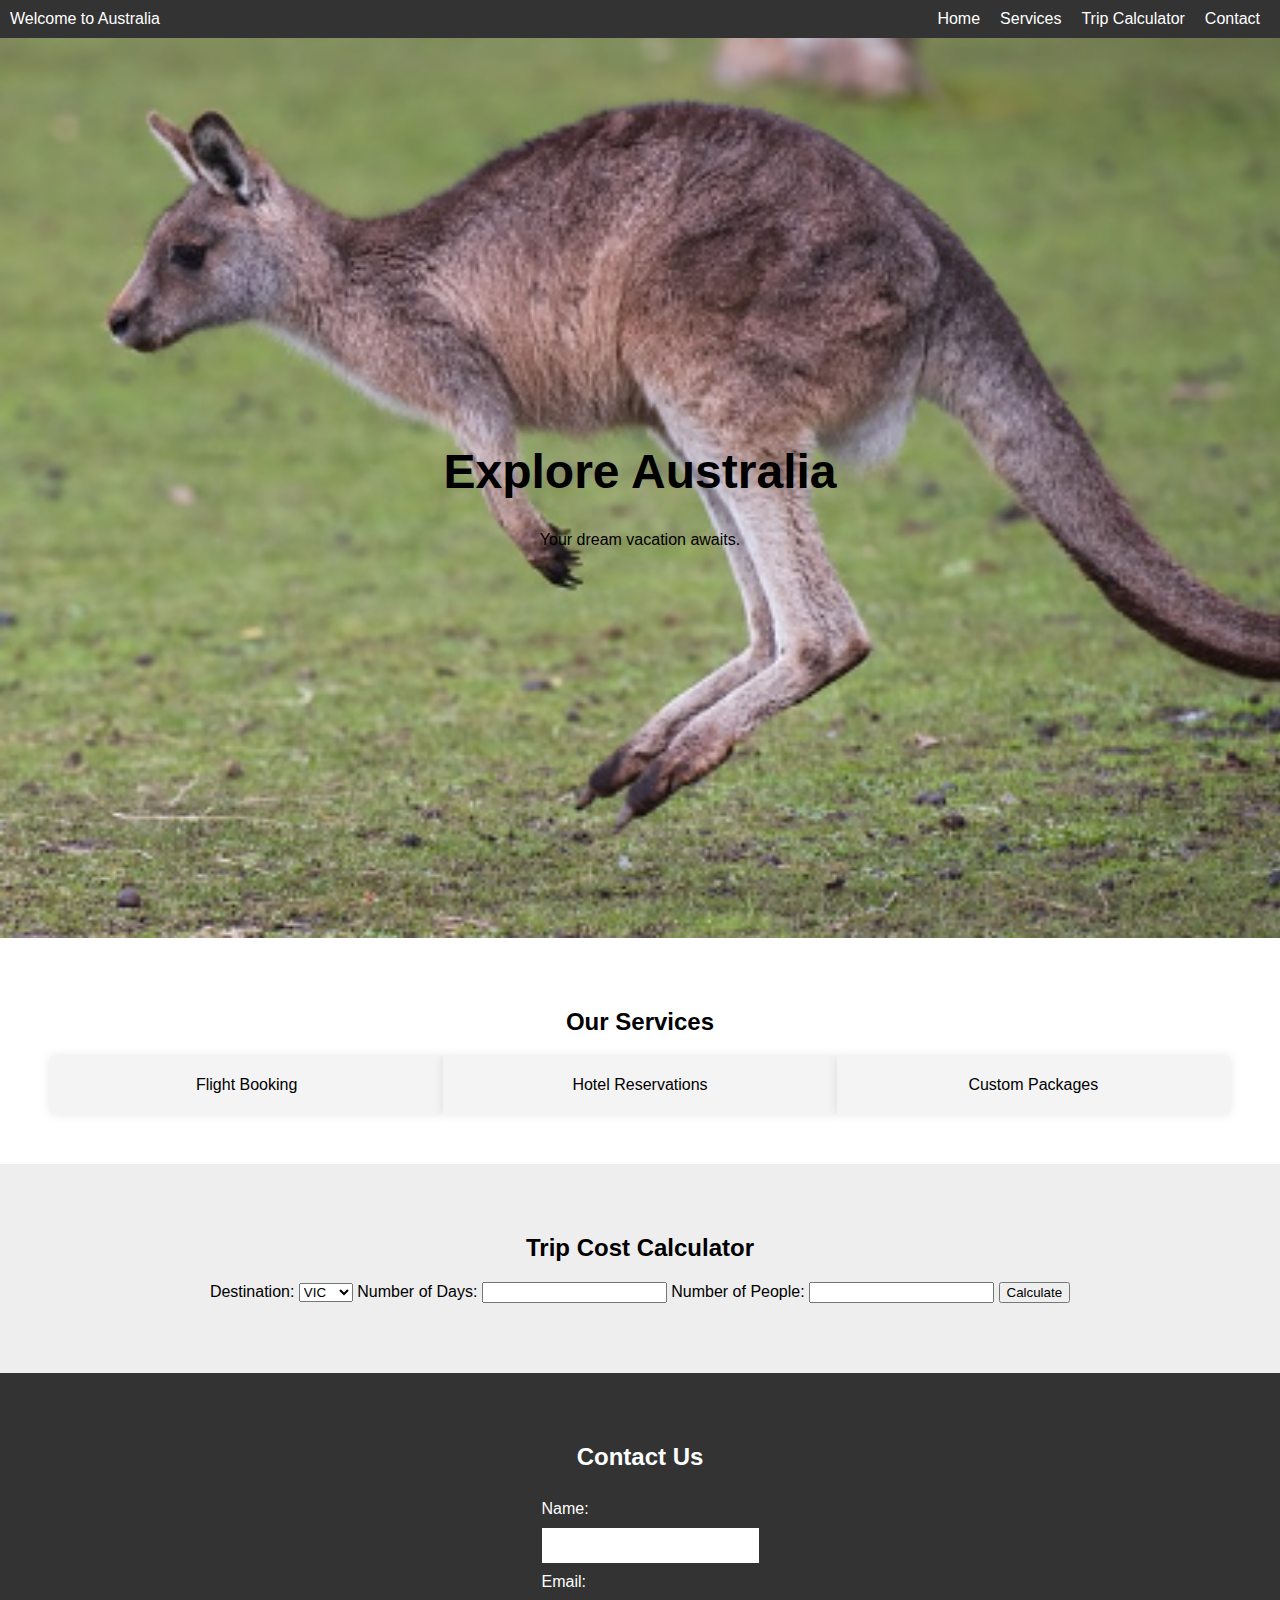
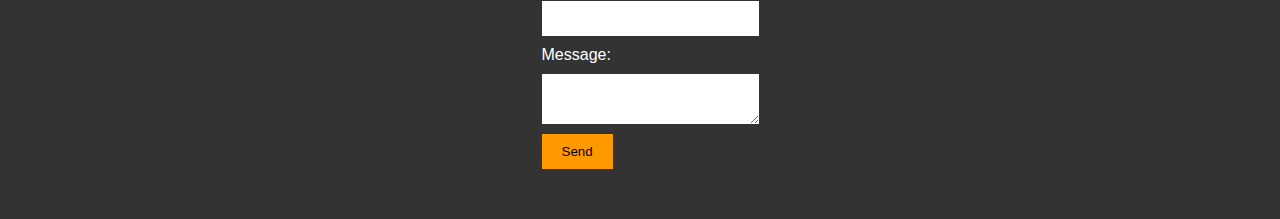
==== index.html @ fa11b7ee "Add files via upload" ====
<!DOCTYPE html>
<html lang="en">
<head>
    <meta charset="UTF-8">
    <meta name="viewport" content="width=device-width, initial-scale=1.0">
    <title>Travel Australia</title>
    <link rel="stylesheet" href="style.css">
</head>
<body>

    <!-- Navbar -->
    <nav>
        <div class="logo">Welcome to Australia</div>
        <ul>
            <li><a href="#home">Home</a></li>
            <li><a href="#services">Services</a></li>
            <li><a href="#calculator">Trip Calculator</a></li>
            <li><a href="#contact">Contact</a></li>
        </ul>
    </nav>

   <!-- Hero Section -->
<section id="home" class="hero">
    <div class="hero-text">
        <h1>Explore Australia</h1>
        <p>Your dream vacation awaits.</p>
    </div>
</section>

    <!-- Services Section -->
    <section id="services">
        <h2>Our Services</h2>
        <div class="service-cards">
            <div class="card">Flight Booking</div>
            <div class="card">Hotel Reservations</div>
            <div class="card">Custom Packages</div>
        </div>
    </section>

    <!-- Trip Cost Calculator Section -->
    <section id="calculator">
        <h2>Trip Cost Calculator</h2>
        <form id="trip-form">
            <label for="destination">Destination:</label>
            <select id="destination" required>
                <option value="Victoria">VIC</option>
                <option value="New South Wales">NSW</option>
                <option value="Queensland">QLD</option>
                <option value="South Australia">SA</option>
                <option value="Western Australia">WA</option>
                <option value="Northern Territory">NT</option>
                <option value="Tasmania">TAS</option>
            </select>
            <label for="days">Number of Days:</label>
            <input type="number" id="days" required>
            <label for="people">Number of People:</label>
            <input type="number" id="people" required>
            <button type="button" onclick="calculateCost()">Calculate</button>
        </form>
        <div id="result"></div>
    </section>

    <!-- Contact Section -->
    <section id="contact">
        <h2>Contact Us</h2>
        <form id="contact-form">
            <label for="name">Name:</label>
            <input type="text" id="name" required>
            <label for="email">Email:</label>
            <input type="email" id="email" required>
            <label for="message">Message:</label>
            <textarea id="message" required></textarea>
            <button type="submit">Send</button>
        </form>
    </section>

    <script src="script.js"></script>
</body>
</html>
---- style.css ----
/* Global Styles */
body {
    font-family: Arial, sans-serif;
    margin: 0;
    padding: 0;
    box-sizing: border-box;
}

/* Navbar */
nav {
    background-color: #333;
    color: #fff;
    padding: 10px;
    display: flex;
    justify-content: space-between;
    align-items: center;
}

nav ul {
    list-style: none;
    display: flex;
    margin: 0;
    padding: 0;
}

nav ul li {
    margin: 0 10px;
}

nav ul li a {
    color: #fff;
    text-decoration: none;
}

/* Hero Section */
.hero {
    background-image: url('kangaroo.png');
    background-size: cover;
    height: 100vh;
    display: flex;
    align-items: center;
    justify-content: center;
    text-align: center;
    color: black;
}

.hero-text h1 {
    font-size: 3em;
    animation: fadeInDown 1s ease-in-out;
}

/* Services Section */
#services {
    padding: 50px;
    text-align: center;
}

.service-cards {
    display: flex;
    justify-content: space-around;
}

.card {
    background-color: #f4f4f4;
    padding: 20px;
    width: 30%;
    box-shadow: 0 0 10px rgba(0, 0, 0, 0.1);
    animation: fadeIn 1.5s ease-in-out;
}

/* Trip Calculator Section */
#calculator {
    padding: 50px;
    background-color: #eee;
    text-align: center;
}

#calculator form {
    display: inline-block;
    text-align: left;
}

#result {
    margin-top: 20px;
    font-size: 1.2em;
}

/* Contact Section */
#contact {
    padding: 50px;
    background-color: #333;
    color: #fff;
    text-align: center;
}

#contact form {
    display: inline-block;
    text-align: left;
}

#contact form label,
#contact form input,
#contact form textarea {
    display: block;
    margin: 10px 0;
}

#contact form input,
#contact form textarea {
    width: 100%;
    padding: 10px;
    border: none;
}

#contact form button {
    background-color: #f90;
    border: none;
    padding: 10px 20px;
    cursor: pointer;
}

/* Animations */
@keyframes fadeInDown {
    from { opacity: 0; transform: translateY(-20px); }
    to { opacity: 1; transform: translateY(0); }
}

@keyframes fadeIn {
    from { opacity: 0; }
    to { opacity: 1; }
}

/* Responsive Design */
@media (max-width: 768px) {
    .service-cards {
        flex-direction: column;
        align-items: center;
    }

    .card {
        width: 80%;
        margin-bottom: 20px;
    }
}

/* Additional Animation Styles */

/* Fade-in */
.fade-in {
    opacity: 0;
    transition: opacity 1s ease-in-out;
}

.fade-in-visible {
    opacity: 1;
}

/* Slide-in from left */
.slide-in-left {
    transform: translateX(-100%);
    opacity: 0;
    transition: transform 1s ease-in-out, opacity 1s ease-in-out;
}

.slide-in-left-visible {
    transform: translateX(0);
    opacity: 1;
}

/* Slide-in from right */
.slide-in-right {
    transform: translateX(100%);
    opacity: 0;
    transition: transform 1s ease-in-out, opacity 1s ease-in-out;
}

.slide-in-right-visible {
    transform: translateX(0);
    opacity: 1;
}

/* Scale up */
.scale-up {
    transform: scale(0.8);
    opacity: 0;
    transition: transform 1s ease-in-out, opacity 1s ease-in-out;
}

.scale-up-visible {
    transform: scale(1);
    opacity: 1;
}
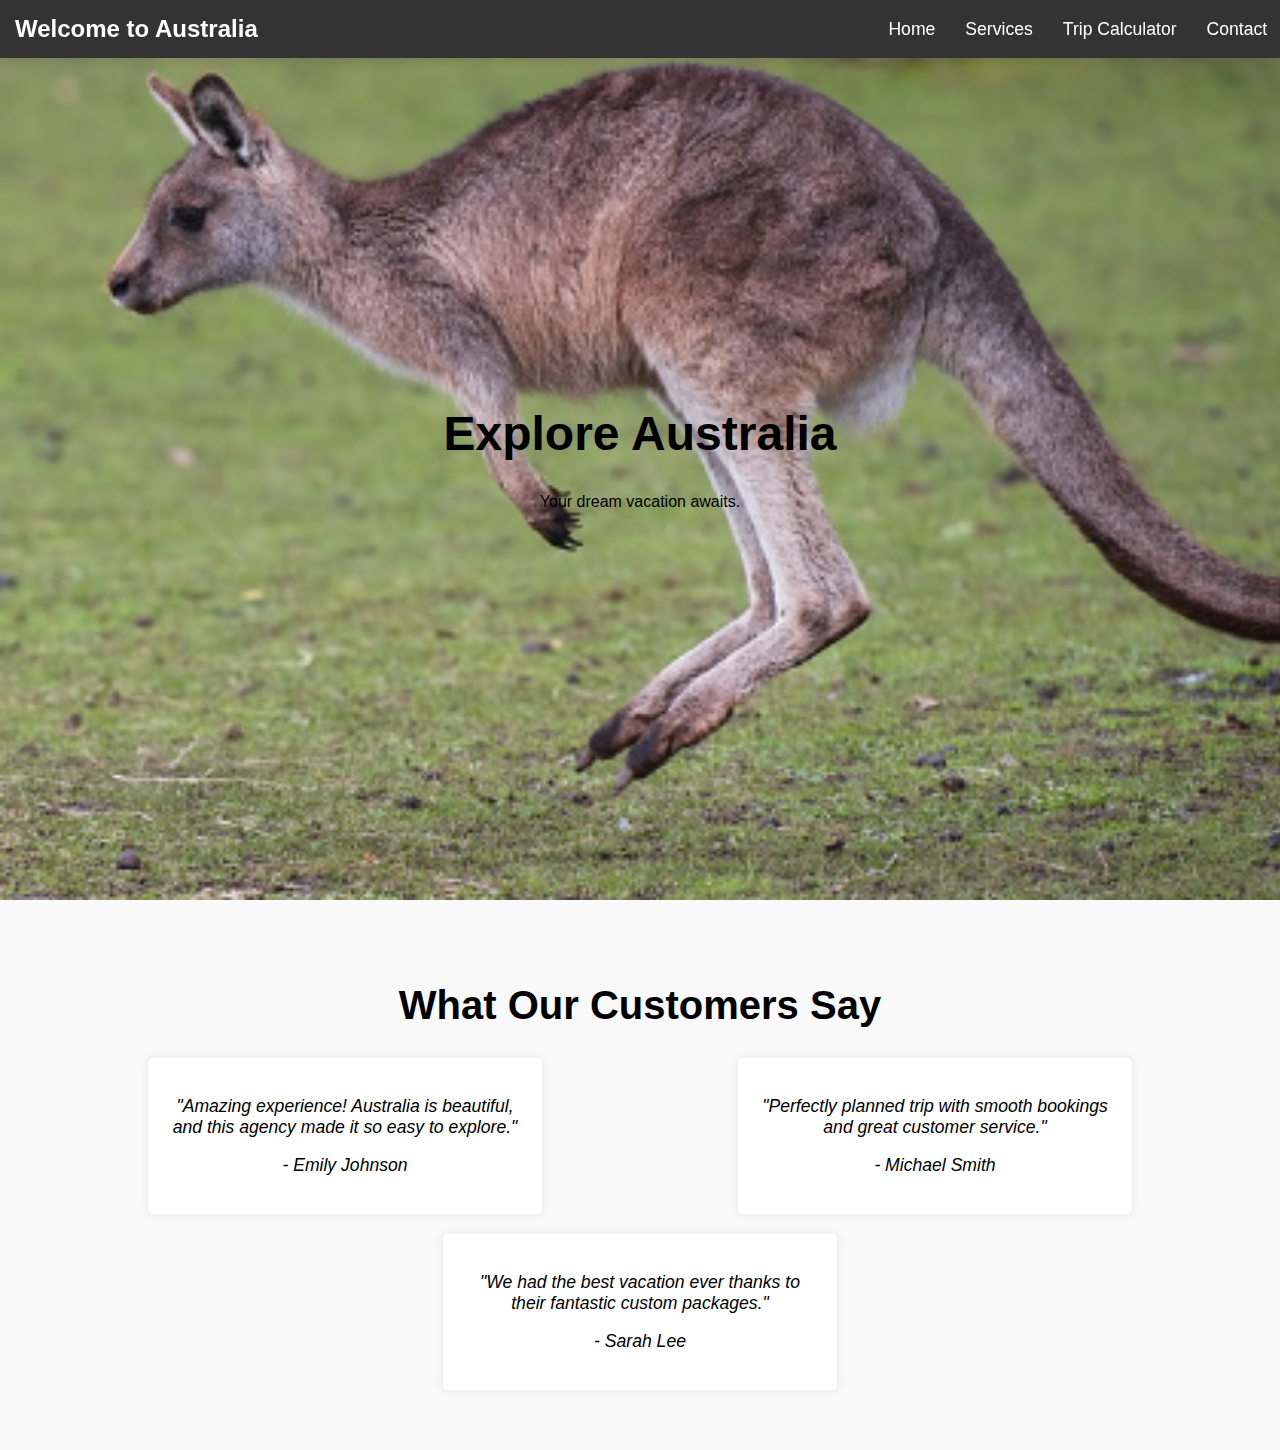
==== commit f78a3d1f: "Add files via upload" ====
--- a/index.html
+++ b/index.html
@@ -12,10 +12,10 @@
     <nav>
         <div class="logo">Welcome to Australia</div>
         <ul>
-            <li><a href="#home">Home</a></li>
-            <li><a href="#services">Services</a></li>
-            <li><a href="#calculator">Trip Calculator</a></li>
-            <li><a href="#contact">Contact</a></li>
+            <li><a href="index.html">Home</a></li>
+            <li><a href="services.html">Services</a></li>
+            <li><a href="calculator.html">Trip Calculator</a></li>
+            <li><a href="contact.html">Contact</a></li>
         </ul>
     </nav>
 
@@ -27,52 +27,24 @@
     </div>
 </section>
 
-    <!-- Services Section -->
-    <section id="services">
-        <h2>Our Services</h2>
-        <div class="service-cards">
-            <div class="card">Flight Booking</div>
-            <div class="card">Hotel Reservations</div>
-            <div class="card">Custom Packages</div>
+<!-- Testimonials Section -->
+<section id="testimonials">
+    <h2>What Our Customers Say</h2>
+    <div class="testimonial-cards">
+        <div class="card">
+            <p>"Amazing experience! Australia is beautiful, and this agency made it so easy to explore."</p>
+            <p>- Emily Johnson</p>
         </div>
-    </section>
-
-    <!-- Trip Cost Calculator Section -->
-    <section id="calculator">
-        <h2>Trip Cost Calculator</h2>
-        <form id="trip-form">
-            <label for="destination">Destination:</label>
-            <select id="destination" required>
-                <option value="Victoria">VIC</option>
-                <option value="New South Wales">NSW</option>
-                <option value="Queensland">QLD</option>
-                <option value="South Australia">SA</option>
-                <option value="Western Australia">WA</option>
-                <option value="Northern Territory">NT</option>
-                <option value="Tasmania">TAS</option>
-            </select>
-            <label for="days">Number of Days:</label>
-            <input type="number" id="days" required>
-            <label for="people">Number of People:</label>
-            <input type="number" id="people" required>
-            <button type="button" onclick="calculateCost()">Calculate</button>
-        </form>
-        <div id="result"></div>
-    </section>
-
-    <!-- Contact Section -->
-    <section id="contact">
-        <h2>Contact Us</h2>
-        <form id="contact-form">
-            <label for="name">Name:</label>
-            <input type="text" id="name" required>
-            <label for="email">Email:</label>
-            <input type="email" id="email" required>
-            <label for="message">Message:</label>
-            <textarea id="message" required></textarea>
-            <button type="submit">Send</button>
-        </form>
-    </section>
+        <div class="card">
+            <p>"Perfectly planned trip with smooth bookings and great customer service."</p>
+            <p>- Michael Smith</p>
+        </div>
+        <div class="card">
+            <p>"We had the best vacation ever thanks to their fantastic custom packages."</p>
+            <p>- Sarah Lee</p>
+        </div>
+    </div>
+</section>
 
     <script src="script.js"></script>
 </body>
--- a/style.css
+++ b/style.css
@@ -4,16 +4,27 @@
     margin: 0;
     padding: 0;
     box-sizing: border-box;
+    background-color: #f5f5f5;
 }
 
 /* Navbar */
 nav {
     background-color: #333;
     color: #fff;
-    padding: 10px;
+    padding: 15px;
     display: flex;
     justify-content: space-between;
     align-items: center;
+    position: fixed;
+    top: 0;
+    width: 99%;
+    z-index: 1000;
+    box-shadow: 0 4px 8px rgba(0, 0, 0, 0.1);
+}
+
+nav .logo {
+    font-size: 1.5em;
+    font-weight: bold;
 }
 
 nav ul {
@@ -24,12 +35,18 @@
 }
 
 nav ul li {
-    margin: 0 10px;
+    margin: 0 15px;
 }
 
 nav ul li a {
     color: #fff;
     text-decoration: none;
+    font-size: 1.1em;
+    transition: color 0.3s ease;
+}
+
+nav ul li a:hover {
+    color: #f90;
 }
 
 /* Hero Section */
@@ -49,23 +66,52 @@
     animation: fadeInDown 1s ease-in-out;
 }
 
+.hero button {
+    background-color: #f90;
+    color: white;
+    padding: 10px 20px;
+    border: none;
+    cursor: pointer;
+    font-size: 1.2em;
+    margin-top: 20px;
+    transition: background-color 0.3s ease;
+}
+
+.hero button:hover {
+    background-color: #ffb84d;
+}
+
 /* Services Section */
 #services {
-    padding: 50px;
-    text-align: center;
+    padding: 100px 50px;
+    background-color: #fff;
+    text-align: center;
+}
+
+#services h2 {
+    font-size: 2.5em;
+    margin-bottom: 50px;
 }
 
 .service-cards {
     display: flex;
     justify-content: space-around;
-}
-
-.card {
+    flex-wrap: wrap;
+}
+
+.service-cards .card {
     background-color: #f4f4f4;
-    padding: 20px;
+    padding: 30px;
     width: 30%;
-    box-shadow: 0 0 10px rgba(0, 0, 0, 0.1);
-    animation: fadeIn 1.5s ease-in-out;
+    margin-bottom: 20px;
+    box-shadow: 0 0 15px rgba(0, 0, 0, 0.1);
+    border-radius: 10px;
+    transition: transform 0.3s ease;
+}
+
+.service-cards .card:hover {
+    transform: translateY(-10px);
+    box-shadow: 0 0 20px rgba(0, 0, 0, 0.2);
 }
 
 /* Trip Calculator Section */
@@ -83,6 +129,29 @@
 #result {
     margin-top: 20px;
     font-size: 1.2em;
+}
+/* Table Styling */
+#destination-cost-table {
+    margin: 20px auto;
+    width: 80%;
+    border-collapse: collapse;
+    text-align: center;
+    background-color: #fff;
+    box-shadow: 0 0 10px rgba(0, 0, 0, 0.1);
+}
+
+#destination-cost-table th, #destination-cost-table td {
+    padding: 15px;
+    border: 1px solid #ddd;
+}
+
+#destination-cost-table th {
+    background-color: #333;
+    color: white;
+}
+
+#destination-cost-table tbody tr:hover {
+    background-color: #f1f1f1;
 }
 
 /* Contact Section */
@@ -110,6 +179,7 @@
     width: 100%;
     padding: 10px;
     border: none;
+    border-radius: 5px;
 }
 
 #contact form button {
@@ -117,6 +187,56 @@
     border: none;
     padding: 10px 20px;
     cursor: pointer;
+    color: #fff;
+    font-size: 1.1em;
+    transition: background-color 0.3s ease;
+}
+
+#contact form button:hover {
+    background-color: #ffb84d;
+}
+
+/* Testimonials Section */
+#testimonials {
+    padding: 50px;
+    background-color: #f9f9f9;
+    text-align: center;
+}
+
+#testimonials h2 {
+    font-size: 2.5em;
+    margin-bottom: 20px;
+}
+
+.testimonial-cards {
+    display: flex;
+    justify-content: space-around;
+    flex-wrap: wrap;
+}
+
+.testimonial-cards .card {
+    background-color: #fff;
+    padding: 20px;
+    width: 30%;
+    margin: 10px;
+    box-shadow: 0 0 10px rgba(0, 0, 0, 0.1);
+    border-radius: 5px;
+    font-size: 1.1em;
+    font-style: italic;
+    animation: fadeIn 1.5s ease-in-out;
+}
+
+/* Responsive Design for Services and Testimonials */
+@media (max-width: 768px) {
+    .service-cards, .testimonial-cards {
+        flex-direction: column;
+        align-items: center;
+    }
+
+    .service-cards .card, .testimonial-cards .card {
+        width: 80%;
+        margin-bottom: 20px;
+    }
 }
 
 /* Animations */
@@ -130,22 +250,6 @@
     to { opacity: 1; }
 }
 
-/* Responsive Design */
-@media (max-width: 768px) {
-    .service-cards {
-        flex-direction: column;
-        align-items: center;
-    }
-
-    .card {
-        width: 80%;
-        margin-bottom: 20px;
-    }
-}
-
-/* Additional Animation Styles */
-
-/* Fade-in */
 .fade-in {
     opacity: 0;
     transition: opacity 1s ease-in-out;
@@ -155,31 +259,6 @@
     opacity: 1;
 }
 
-/* Slide-in from left */
-.slide-in-left {
-    transform: translateX(-100%);
-    opacity: 0;
-    transition: transform 1s ease-in-out, opacity 1s ease-in-out;
-}
-
-.slide-in-left-visible {
-    transform: translateX(0);
-    opacity: 1;
-}
-
-/* Slide-in from right */
-.slide-in-right {
-    transform: translateX(100%);
-    opacity: 0;
-    transition: transform 1s ease-in-out, opacity 1s ease-in-out;
-}
-
-.slide-in-right-visible {
-    transform: translateX(0);
-    opacity: 1;
-}
-
-/* Scale up */
 .scale-up {
     transform: scale(0.8);
     opacity: 0;
@@ -190,4 +269,3 @@
     transform: scale(1);
     opacity: 1;
 }
-
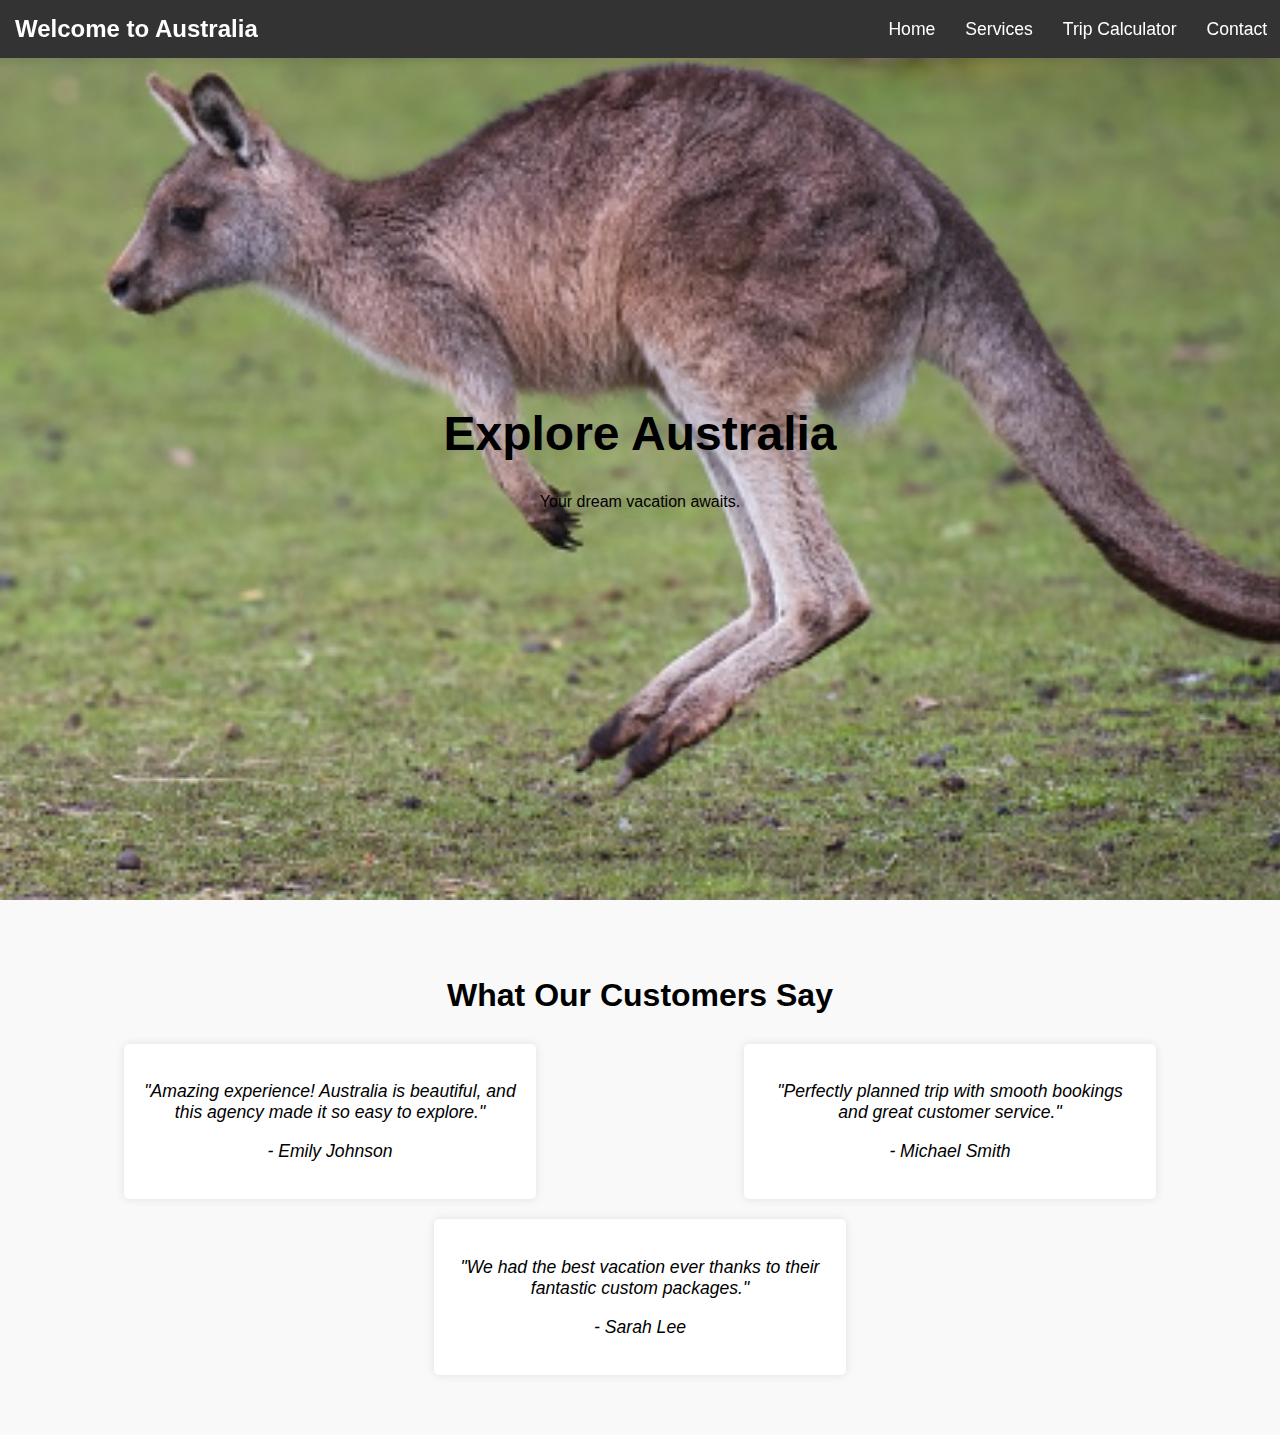
==== commit ae8fab15: "Add files via upload" ====
--- a/index.html
+++ b/index.html
@@ -19,9 +19,9 @@
         </ul>
     </nav>
 
-   <!-- Hero Section -->
-<section id="home" class="hero">
-    <div class="hero-text">
+   <!-- Home Section -->
+<section id="home" class="home">
+    <div class="home-text">
         <h1>Explore Australia</h1>
         <p>Your dream vacation awaits.</p>
     </div>
--- a/style.css
+++ b/style.css
@@ -17,7 +17,7 @@
     align-items: center;
     position: fixed;
     top: 0;
-    width: 99%;
+    width: 99%; 
     z-index: 1000;
     box-shadow: 0 4px 8px rgba(0, 0, 0, 0.1);
 }
@@ -49,8 +49,8 @@
     color: #f90;
 }
 
-/* Hero Section */
-.hero {
+/* Home Section */
+.home {
     background-image: url('kangaroo.png');
     background-size: cover;
     height: 100vh;
@@ -61,12 +61,12 @@
     color: black;
 }
 
-.hero-text h1 {
+.home-text h1 {
     font-size: 3em;
     animation: fadeInDown 1s ease-in-out;
 }
 
-.hero button {
+.home button {
     background-color: #f90;
     color: white;
     padding: 10px 20px;
@@ -77,20 +77,38 @@
     transition: background-color 0.3s ease;
 }
 
-.hero button:hover {
+.home button:hover {
     background-color: #ffb84d;
 }
+
+/* Card Slide-in Animation */
+@keyframes slideInFromLeft {
+    from {
+        opacity: 0;
+        transform: translateX(-100%);
+    }
+    to {
+        opacity: 1;
+        transform: translateX(0);
+    }
+}
+
+.service-cards .card {
+    opacity: 0;
+    animation: slideInFromLeft 1s forwards;
+}
+
 
 /* Services Section */
 #services {
-    padding: 100px 50px;
+    padding: 50px 20px; /* Reduced padding for smaller screens */
     background-color: #fff;
     text-align: center;
 }
 
 #services h2 {
-    font-size: 2.5em;
-    margin-bottom: 50px;
+    font-size: 2em; /* Reduced font size for smaller screens */
+    margin-bottom: 30px; /* Reduced margin for smaller screens */
 }
 
 .service-cards {
@@ -101,8 +119,8 @@
 
 .service-cards .card {
     background-color: #f4f4f4;
-    padding: 30px;
-    width: 30%;
+    padding: 20px; /* Adjusted padding for mobile */
+    width: 30%; /* Adjusted width for larger screens */
     margin-bottom: 20px;
     box-shadow: 0 0 15px rgba(0, 0, 0, 0.1);
     border-radius: 10px;
@@ -116,7 +134,7 @@
 
 /* Trip Calculator Section */
 #calculator {
-    padding: 50px;
+    padding: 50px 20px;
     background-color: #eee;
     text-align: center;
 }
@@ -133,7 +151,7 @@
 /* Table Styling */
 #destination-cost-table {
     margin: 20px auto;
-    width: 80%;
+    width: 100%; /* Full width for mobile screens */
     border-collapse: collapse;
     text-align: center;
     background-color: #fff;
@@ -141,7 +159,7 @@
 }
 
 #destination-cost-table th, #destination-cost-table td {
-    padding: 15px;
+    padding: 10px; /* Adjusted padding */
     border: 1px solid #ddd;
 }
 
@@ -156,7 +174,7 @@
 
 /* Contact Section */
 #contact {
-    padding: 50px;
+    padding: 50px 20px;
     background-color: #333;
     color: #fff;
     text-align: center;
@@ -198,13 +216,13 @@
 
 /* Testimonials Section */
 #testimonials {
-    padding: 50px;
+    padding: 50px 20px;
     background-color: #f9f9f9;
     text-align: center;
 }
 
 #testimonials h2 {
-    font-size: 2.5em;
+    font-size: 2em; /* Reduced font size */
     margin-bottom: 20px;
 }
 
@@ -217,7 +235,7 @@
 .testimonial-cards .card {
     background-color: #fff;
     padding: 20px;
-    width: 30%;
+    width: 30%; /* Adjusted width */
     margin: 10px;
     box-shadow: 0 0 10px rgba(0, 0, 0, 0.1);
     border-radius: 5px;
@@ -234,38 +252,8 @@
     }
 
     .service-cards .card, .testimonial-cards .card {
-        width: 80%;
+        width: 80%; /* Adjusted width for smaller screens */
         margin-bottom: 20px;
     }
 }
 
-/* Animations */
-@keyframes fadeInDown {
-    from { opacity: 0; transform: translateY(-20px); }
-    to { opacity: 1; transform: translateY(0); }
-}
-
-@keyframes fadeIn {
-    from { opacity: 0; }
-    to { opacity: 1; }
-}
-
-.fade-in {
-    opacity: 0;
-    transition: opacity 1s ease-in-out;
-}
-
-.fade-in-visible {
-    opacity: 1;
-}
-
-.scale-up {
-    transform: scale(0.8);
-    opacity: 0;
-    transition: transform 1s ease-in-out, opacity 1s ease-in-out;
-}
-
-.scale-up-visible {
-    transform: scale(1);
-    opacity: 1;
-}
